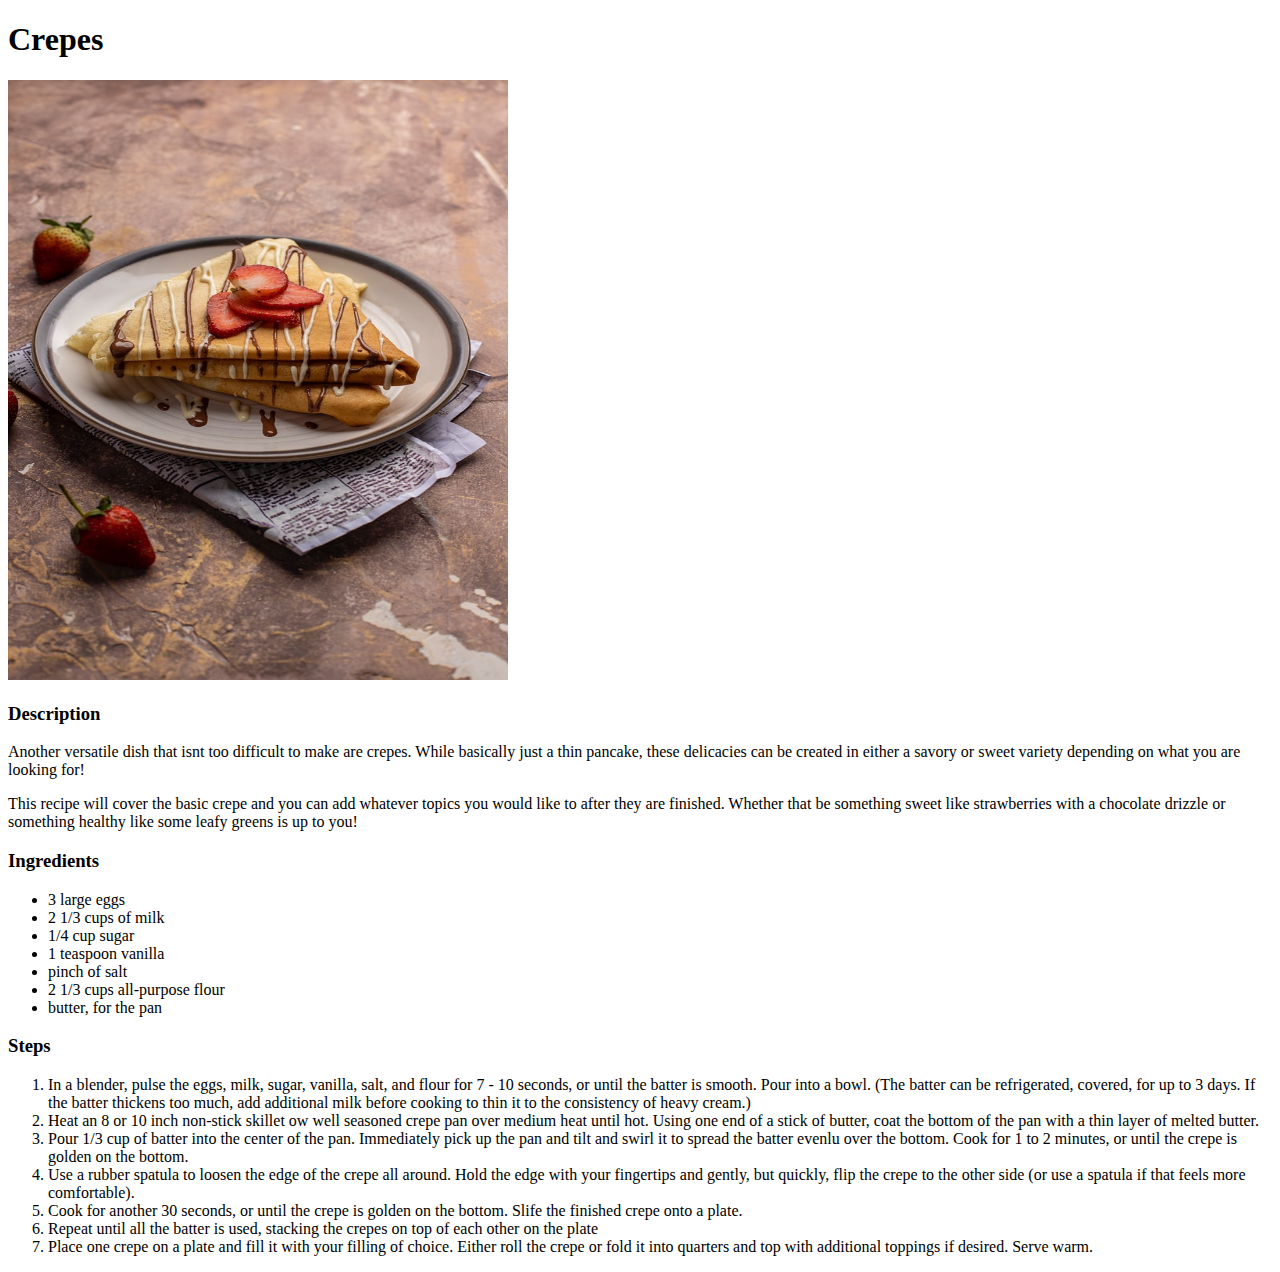
==== recipes/crepe.html @ 6134d14c "Restore previous commit and repopulate crepe page" ====
<!DOCTYPE html>
<html lang="en">

    <head>
        <meta charset="UTF-8">
        <title>Crepe Recipe</title>
    </head>

    <body>
        <h1>Crepes</h1>
        <img src="../img/crepe.jpg" alt="A cooked crepe with strawberries
        and chocolate drizzle" width="500" height="600">
        <h3>Description</h3>
        <p>Another versatile dish that isnt too difficult to make
            are crepes. While basically just a thin pancake, these
            delicacies can be created in either a savory or sweet
            variety depending on what you are looking for!
        </p>
        <p>This recipe will cover the basic crepe and you can add
            whatever topics you would like to after they are finished.
            Whether that be something sweet like strawberries
            with a chocolate drizzle or something healthy like
            some leafy greens is up to you!
        </p>
        <h3>Ingredients</h3>
        <ul>
            <li>3 large eggs</li>
            <li>2 1/3 cups of milk</li>
            <li>1/4 cup sugar</li>
            <li>1 teaspoon vanilla</li>
            <li>pinch of salt</li>
            <li>2 1/3 cups all-purpose flour</li>
            <li>butter, for the pan</li>
        </ul>
        <h3>Steps</h3>
        <ol>
            <li>In a blender, pulse the eggs, milk, sugar, vanilla,
                salt, and flour for 7 - 10 seconds, or until the
                batter is smooth. Pour into a bowl. (The batter
                can be refrigerated, covered, for up to 3 days.
                If the batter thickens too much, add additional milk
                before cooking to thin it to the consistency of
                heavy cream.)
            </li>
            <li>Heat an 8 or 10 inch non-stick skillet ow well seasoned
                crepe pan over medium heat until hot. Using one end of
                a stick of butter, coat the bottom of the pan with a 
                thin layer of melted butter.
            </li>
            <li>Pour 1/3 cup of batter into the center of the pan.
                Immediately pick up the pan and tilt and swirl it
                to spread the batter evenlu over the bottom. Cook
                for 1 to 2 minutes, or until the crepe is golden
                on the bottom.
            </li>
            <li>Use a rubber spatula to loosen the edge of the
                crepe all around. Hold the edge with your fingertips
                and gently, but quickly, flip the crepe to the other
                side (or use a spatula if that feels more comfortable).
            </li>
            <li>Cook for another 30 seconds, or until the crepe
                is golden on the bottom. Slife the finished crepe
                onto a plate.
            </li>
            <li>Repeat until all the batter is used, stacking the
                crepes on top of each other on the plate
            </li>
            <li>Place one crepe on a plate and fill it with your
                filling of choice. Either roll the crepe or fold it
                into quarters and top with additional toppings if
                desired. Serve warm.
            </li>
        </ol>
    </body>

</html>
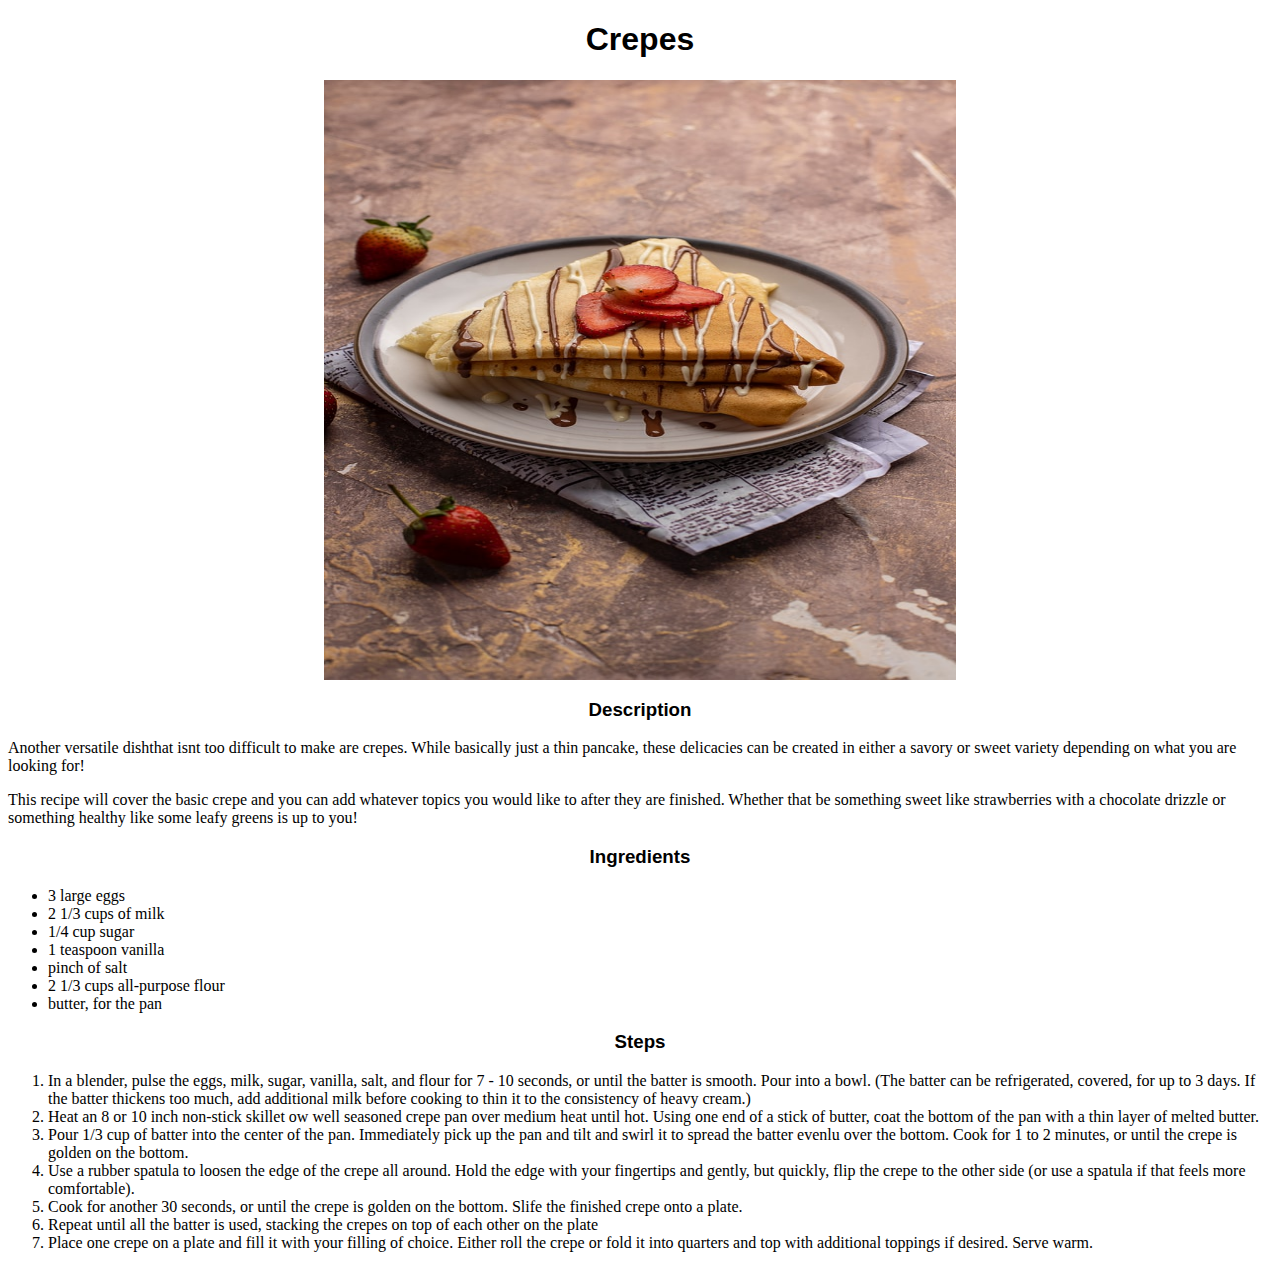
==== commit 519e2f19: "Create css file and link to all current pages" ====
--- a/recipes/crepe.html
+++ b/recipes/crepe.html
@@ -2,6 +2,7 @@
 <html lang="en">
 
     <head>
+        <link rel="stylesheet" href="../style.css">
         <meta charset="UTF-8">
         <title>Crepe Recipe</title>
     </head>
@@ -9,9 +10,9 @@
     <body>
         <h1>Crepes</h1>
         <img src="../img/crepe.jpg" alt="A cooked crepe with strawberries
-        and chocolate drizzle" width="500" height="600">
+        and chocolate drizzle" width="500" height="600" class="center">
         <h3>Description</h3>
-        <p>Another versatile dish that isnt too difficult to make
+        <p>Another versatile dishthat isnt too difficult to make
             are crepes. While basically just a thin pancake, these
             delicacies can be created in either a savory or sweet
             variety depending on what you are looking for!
--- a/style.css
+++ b/style.css
@@ -0,0 +1,16 @@
+h1,
+h3 {
+    text-align: center;
+    font-family: Arial, Helvetica, sans-serif;
+}
+
+.center {
+    display: block;
+    margin-left: auto;
+    margin-right: auto;
+    width: 50%;
+}
+.container {
+    text-align: center;
+    width: 100%;
+}
